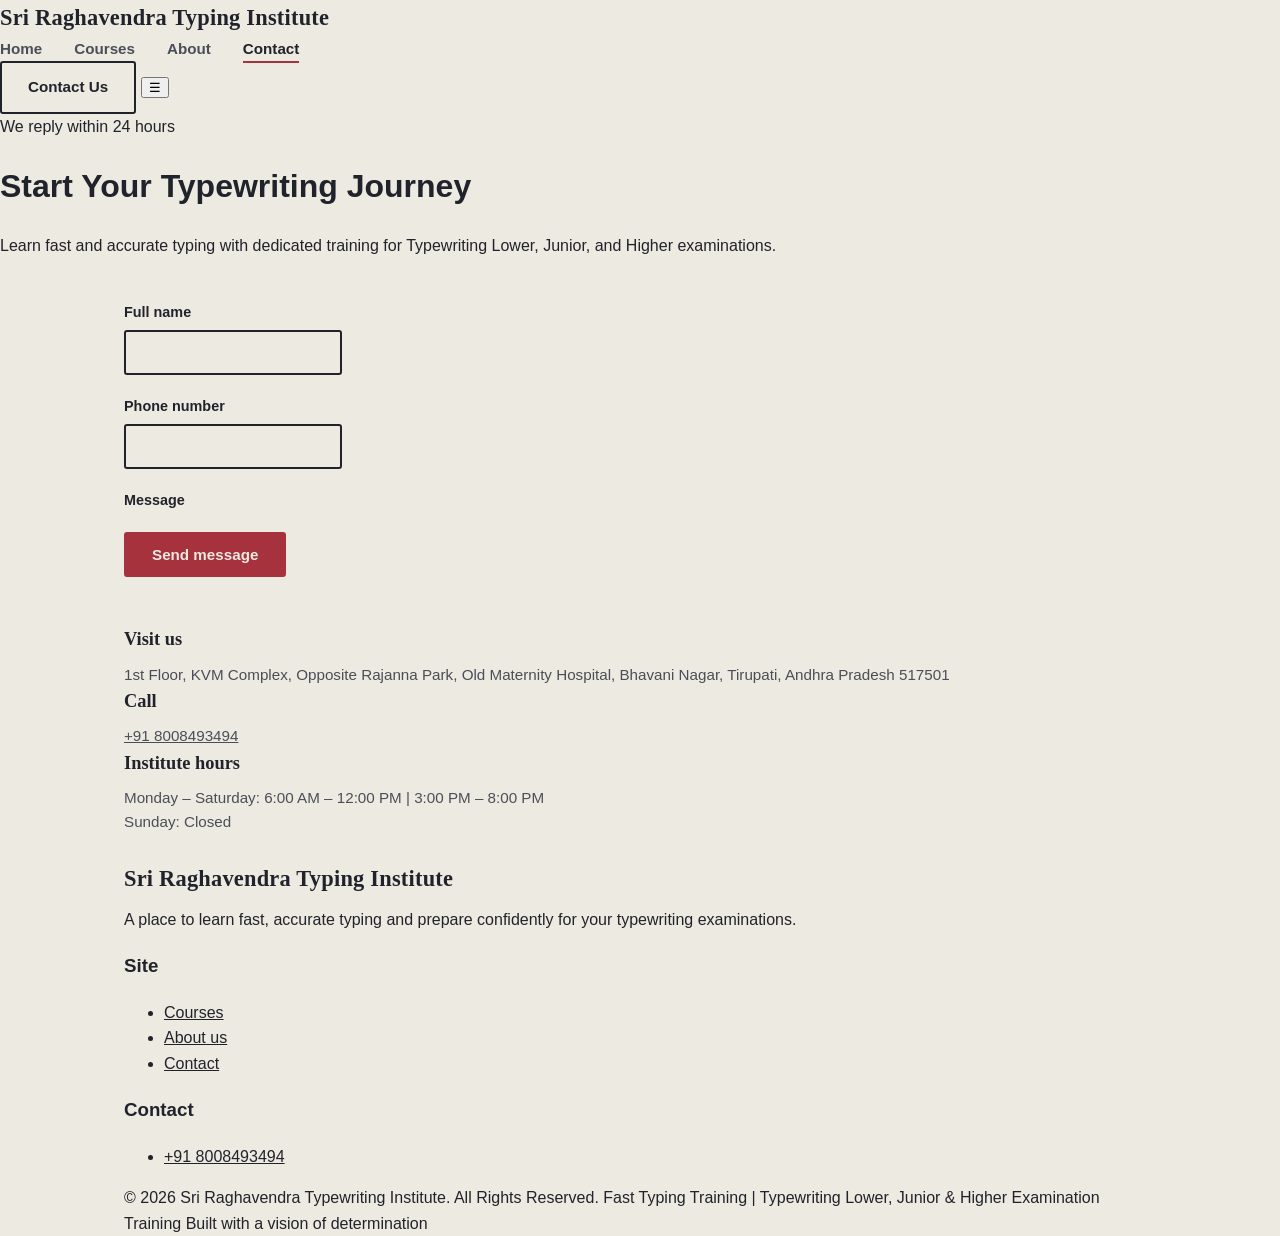
==== contact.html @ c39e955c "Initial Sri Raghavendra website" ====
<!DOCTYPE html>
<html lang="en">
<head>
<meta charset="UTF-8">
<meta name="viewport" content="width=device-width, initial-scale=1.0">
<title>Contact — Sri Raghavendra Typing Institute</title>
<link rel="stylesheet" href="style.css">
</head>
<body>
<header class="site">
  <nav class="nav">
    <a href="index.html" class="logo">Sri Raghavendra Typing Institute</a>
    <ul class="nav-links">
      <li><a href="index.html">Home</a></li>
      <li><a href="courses.html">Courses</a></li>
      <li><a href="about.html">About</a></li>
      <li><a href="contact.html" aria-current="page">Contact</a></li>
    </ul>
    <div class="nav-cta">
      <a href="contact.html" class="btn btn-ghost">Contact Us</a>
      <button class="nav-toggle" aria-label="Toggle menu" aria-expanded="false">☰</button>
    </div>
  </nav>
</header>
<div class="page-header">
    <span class="eyebrow-badge">We reply within 24 hours</span>
    <h1>Start Your Typewriting Journey</h1
    <p class="lede">Learn fast and accurate typing with dedicated training for Typewriting Lower, Junior, and Higher examinations.</p>
  </div>
</div>
<section class="block">
  <div class="wrap contact-grid">
    <div>
      <form id="contactForm" novalidate>
        <div class="field">
          <label for="name">Full name</label>
          <input type="text" id="name" name="name" required>
        </div>
        <div class="field">
          <label for="phone">Phone number</label>
          <input type="tel" id="phone" name="phone">
        </div>
        <div class="field">
        </div>
        <div class="field">
          <label for="message">Message</label>
        </div>
        <button type="submit" class="btn btn-primary">Send message</button>
        <div class="form-msg" id="formMsg"></div>
      </form>
    </div>
    <div>
      <div class="info-block">
        <h3>Visit us</h3>
        <p>1st Floor, KVM Complex, Opposite Rajanna Park, Old Maternity Hospital, Bhavani Nagar, Tirupati, Andhra Pradesh 517501<br></p>
      </div>
      <div class="info-block">
        <h3>Call</h3>
        <p>
          <a href="tel:+918008493494">+91 8008493494</a><br>
        </p>
      </div>
      <div class="info-block">
        <h3>Institute hours</h3>
        <p>Monday – Saturday: 6:00 AM – 12:00 PM | 3:00 PM – 8:00 PM<br>Sunday: Closed</p>
      </div>
    </div>

  </div>
</section>
<footer class="site">
  <div class="wrap">
    <div class="footer-grid">
      <div>
        <a href="index.html" class="logo">Sri Raghavendra Typing Institute</a>
        <p style="margin-top:10px;">A place to learn fast, accurate typing and prepare confidently for your typewriting examinations.</p>
      </div>
      <div>
        <h3>Site</h3>
        <ul>
          <li><a href="courses.html">Courses</a></li>
          <li><a href="about.html">About us</a></li>
          <li><a href="contact.html">Contact</a></li>
        </ul>
      </div>
      <div>
        <h3>Contact</h3>
        <ul>
          <li><a href="tel:+910000000000">+91 8008493494</a></li>
        </ul>
      </div>
    </div>
    <div class="footer-bottom">
      <span>© 2026 Sri Raghavendra Typewriting Institute. All Rights Reserved.
Fast Typing Training | Typewriting Lower, Junior & Higher Examination Training</span>
      <span>Built with a vision of determination</span></span>
    </div>
  </div>
</footer>
<script src="script.js"></script>
</body>
</html>
---- style.css ----
/* ============================================
   TypeForge Institute — shared stylesheet
   ============================================ */

:root {
  --paper: #EDEAE1;
  --paper-dark: #E1DDCF;
  --ink: #20232B;
  --ink-soft: #4A4E58;
  --ribbon: #A6323E;
  --ribbon-dark: #832531;
  --brass: #B08D57;
  --correct: #3F6B4F;
  --wrong: #A6323E;
  --line: #CFC9B8;

  --font-head: 'Roboto Slab', serif;
  --font-body: 'Inter', sans-serif;
  --font-mono: 'IBM Plex Mono', monospace;
}

* { box-sizing: border-box; }

html { scroll-behavior: smooth; }

body {
  margin: 0;
  background: var(--paper);
  color: var(--ink);
  font-family: var(--font-body);
  line-height: 1.6;
}

a { color: inherit; }

img { max-width: 100%; }

.wrap {
  max-width: 1080px;
  margin: 0 auto;
  padding: 0 24px;
}

/* ---------- Header / Nav ---------- */

.site-header {
  border-bottom: 3px solid var(--ink);
  background: var(--paper);
  position: sticky;
  top: 0;
  z-index: 10;
}

.site-header .wrap {
  display: flex;
  align-items: center;
  justify-content: space-between;
  padding-top: 18px;
  padding-bottom: 18px;
}

.logo {
  font-family: var(--font-head);
  font-weight: 700;
  font-size: 1.4rem;
  text-decoration: none;
  color: var(--ink);
  letter-spacing: 0.01em;
}

.logo span { color: var(--ribbon); }

.nav-links {
  display: flex;
  gap: 32px;
  list-style: none;
  margin: 0;
  padding: 0;
}

.nav-links a {
  text-decoration: none;
  font-weight: 600;
  font-size: 0.95rem;
  color: var(--ink-soft);
  padding-bottom: 4px;
  border-bottom: 2px solid transparent;
}

.nav-links a:hover,
.nav-links a[aria-current="page"] {
  color: var(--ink);
  border-bottom-color: var(--ribbon);
}

/* ---------- Buttons ---------- */

.btn {
  display: inline-block;
  font-family: var(--font-body);
  font-weight: 700;
  font-size: 0.95rem;
  padding: 12px 26px;
  text-decoration: none;
  border: 2px solid var(--ink);
  border-radius: 3px;
  cursor: pointer;
  transition: transform 0.12s ease;
}

.btn-primary {
  background: var(--ribbon);
  border-color: var(--ribbon);
  color: var(--paper);
}

.btn-primary:hover { background: var(--ribbon-dark); border-color: var(--ribbon-dark); }

.btn-ghost {
  background: transparent;
  color: var(--ink);
}

.btn-ghost:hover { background: var(--ink); color: var(--paper); }

.btn:active { transform: translateY(1px); }

/* ---------- Hero ---------- */

.hero {
  padding: 64px 0 48px;
  border-bottom: 3px solid var(--ink);
}

.hero .wrap {
  display: flex;
  gap: 56px;
  align-items: flex-start;
  flex-wrap: wrap;
}

.hero-copy { flex: 1 1 340px; }

.hero-eyebrow {
  font-family: var(--font-mono);
  font-size: 0.85rem;
  color: var(--brass);
  margin: 0 0 10px;
}

.hero h1 {
  font-family: var(--font-head);
  font-size: 2.6rem;
  line-height: 1.15;
  margin: 0 0 18px;
  max-width: 12ch;
}

.hero p.lead {
  max-width: 46ch;
  color: var(--ink-soft);
  font-size: 1.08rem;
  margin-bottom: 28px;
}

.hero-actions { display: flex; gap: 16px; flex-wrap: wrap; }

/* ---------- Typing test widget ---------- */

.type-test {
  flex: 1 1 420px;
  background: var(--paper-dark);
  border: 2px solid var(--ink);
  border-radius: 4px;
  padding: 24px;
}

.type-test-stats {
  display: flex;
  gap: 28px;
  font-family: var(--font-mono);
  margin-bottom: 16px;
  border-bottom: 1px dashed var(--line);
  padding-bottom: 16px;
}

.stat-value { font-size: 1.6rem; font-weight: 600; display: block; }
.stat-label { font-size: 0.72rem; color: var(--ink-soft); text-transform: lowercase; }

#type-passage {
  font-family: var(--font-mono);
  font-size: 1.05rem;
  line-height: 1.9;
  letter-spacing: 0.01em;
  min-height: 96px;
  user-select: none;
}

#type-passage .pending { color: var(--ink-soft); }
#type-passage .correct { color: var(--correct); }
#type-passage .wrong { color: var(--wrong); text-decoration: underline; }
#type-passage .current { background: var(--brass); color: var(--ink); border-radius: 2px; }

#type-input {
  width: 100%;
  margin-top: 14px;
  padding: 12px;
  font-family: var(--font-mono);
  font-size: 1rem;
  border: 2px solid var(--ink);
  border-radius: 3px;
  background: var(--paper);
  color: var(--ink);
  resize: none;
}

#type-input:focus { outline: 3px solid var(--brass); outline-offset: 1px; }

.type-test-footer {
  display: flex;
  justify-content: space-between;
  align-items: center;
  margin-top: 12px;
  font-size: 0.85rem;
  color: var(--ink-soft);
}

.type-test-footer button {
  background: none;
  border: none;
  font-family: var(--font-mono);
  color: var(--ribbon);
  cursor: pointer;
  font-size: 0.85rem;
  text-decoration: underline;
  padding: 0;
}

/* ---------- Section basics ---------- */

section { padding: 56px 0; }

.section-head { max-width: 60ch; margin-bottom: 36px; }

.section-head h2 {
  font-family: var(--font-head);
  font-size: 1.9rem;
  margin: 0 0 10px;
}

.section-head p { color: var(--ink-soft); margin: 0; }

/* ---------- Feature / index-card blocks ---------- */

.block-grid {
  display: grid;
  grid-template-columns: repeat(auto-fit, minmax(260px, 1fr));
  gap: 0;
  border: none;
}

.block {
  border: none;
  padding: 26px 24px;
  background: var(--paper);
}

.block-num {
  font-family: var(--font-mono);
  color: var(--brass);
  font-size: 0.85rem;
  display: block;
  margin-bottom: 10px;
}

.block h3 {
  font-family: var(--font-head);
  font-size: 1.15rem;
  margin: 0 0 8px;
}

.block p { margin: 0; color: var(--ink-soft); font-size: 0.95rem; }

/* ---------- Stats strip ---------- */

.stats-strip {
  background: var(--ink);
  color: var(--paper);
}

.stats-strip .wrap {
  display: flex;
  flex-wrap: wrap;
  gap: 40px;
  padding: 40px 24px;
}

.stats-strip .stat { flex: 1 1 160px; }

.stats-strip .stat-value {
  font-family: var(--font-mono);
  font-size: 2.2rem;
  color: var(--brass);
}

.stats-strip .stat-label {
  font-size: 0.85rem;
  color: #C9C6BC;
  text-transform: none;
}

/* ---------- CTA banner ---------- */

.cta-banner {
  border-top: 3px solid var(--ink);
  border-bottom: 3px solid var(--ink);
  background: var(--ribbon);
  color: var(--paper);
  text-align: left;
}

.cta-banner .wrap {
  display: flex;
  justify-content: space-between;
  align-items: center;
  flex-wrap: wrap;
  gap: 20px;
  padding: 40px 24px;
}

.cta-banner h2 {
  font-family: var(--font-head);
  margin: 0;
  font-size: 1.6rem;
  max-width: 20ch;
}

.cta-banner .btn-primary {
  background: var(--paper);
  border-color: var(--paper);
  color: var(--ribbon);
}

.cta-banner .btn-primary:hover { background: var(--paper-dark); }

/* ---------- Course list ---------- */

.course-list { display: flex; flex-direction: column; gap: 0; }

.course-row {
  display: flex;
  gap: 24px;
  align-items: baseline;
  padding: 24px 0;
  border-bottom: 1px solid var(--line);
  flex-wrap: wrap;
}

.course-row:first-child { border-top: 1px solid var(--line); }

.course-code {
  font-family: var(--font-mono);
  color: var(--brass);
  font-size: 0.9rem;
  width: 74px;
  flex-shrink: 0;
}

.course-info { flex: 1 1 320px; }

.course-info h3 { font-family: var(--font-head); margin: 0 0 6px; font-size: 1.2rem; }
.course-info p { margin: 0; color: var(--ink-soft); font-size: 0.95rem; }

.course-meta {
  font-family: var(--font-mono);
  font-size: 0.85rem;
  color: var(--ink-soft);
  text-align: right;
  flex-shrink: 0;
}

.course-meta strong { display: block; color: var(--ink); font-size: 1rem; }

/* ---------- Timeline (About) ---------- */

.timeline { border-left: 2px solid var(--ink); margin-left: 6px; }

.timeline-item { position: relative; padding: 4px 0 32px 28px; }

.timeline-item::before {
  content: '';
  position: absolute;
  left: -7px;
  top: 6px;
  width: 12px;
  height: 12px;
  background: var(--ribbon);
  border-radius: 50%;
  border: 2px solid var(--paper);
}

.timeline-year {
  font-family: var(--font-mono);
  color: var(--brass);
  font-size: 0.85rem;
}

.timeline-item h3 { font-family: var(--font-head); margin: 4px 0 6px; font-size: 1.1rem; }
.timeline-item p { margin: 0; color: var(--ink-soft); font-size: 0.95rem; max-width: 55ch; }

/* ---------- People (About) ---------- */

.people-grid {
  display: grid;
  grid-template-columns: repeat(auto-fit, minmax(220px, 1fr));
  gap: 28px;
}

.person {
  border: 2px solid var(--ink);
  padding: 20px;
  background: var(--paper);
}

.person-avatar {
  width: 56px;
  height: 56px;
  border-radius: 50%;
  background: var(--brass);
  color: var(--ink);
  font-family: var(--font-head);
  font-weight: 700;
  font-size: 1.2rem;
  display: flex;
  align-items: center;
  justify-content: center;
  margin-bottom: 14px;
}

.person h3 { font-family: var(--font-head); margin: 0 0 4px; font-size: 1.05rem; }
.person .role { font-family: var(--font-mono); font-size: 0.78rem; color: var(--brass); margin-bottom: 10px; }
.person p.bio { margin: 0; font-size: 0.92rem; color: var(--ink-soft); }

/* ---------- Contact ---------- */

.contact-grid {
  display: flex;
  gap: 48px;
  flex-wrap: wrap;
}

.contact-ticket {
  flex: 1 1 280px;
  background: var(--paper-dark);
  border: 2px dashed var(--ink);
  padding: 28px;
  font-family: var(--font-mono);
  font-size: 0.92rem;
}

.contact-ticket h3 {
  font-family: var(--font-head);
  font-size: 1.05rem;
  margin-top: 0;
}

.contact-ticket dl { margin: 18px 0 0; }
.contact-ticket dt { color: var(--brass); margin-top: 14px; }
.contact-ticket dd { margin: 2px 0 0; color: var(--ink); }

.contact-form { flex: 2 1 380px; }

.field { margin-bottom: 20px; }

.field label {
  display: block;
  font-weight: 700;
  font-size: 0.9rem;
  margin-bottom: 6px;
}

.field input,
.field textarea {
  width: 100%;
  padding: 12px;
  border: 2px solid var(--ink);
  border-radius: 3px;
  background: var(--paper);
  color: var(--ink);
  font-family: var(--font-body);
  font-size: 0.95rem;
}

.field textarea { resize: vertical; min-height: 120px; }

.form-note {
  font-size: 0.85rem;
  color: var(--ink-soft);
  margin-top: 4px;
  min-height: 1.2em;
}

.form-note.success { color: var(--correct); font-weight: 600; }

/* ---------- Footer ---------- */

.site-footer {
  border-top: 3px solid var(--ink);
  padding: 32px 0;
  font-size: 0.88rem;
  color: var(--ink-soft);
}

.site-footer .wrap {
  display: flex;
  justify-content: space-between;
  flex-wrap: wrap;
  gap: 12px;
}

/* ---------- Responsive ---------- */

@media (max-width: 640px) {
  .hero h1 { font-size: 2rem; max-width: none; }
  .nav-links { gap: 18px; }
  .site-header .wrap { flex-wrap: wrap; gap: 12px; }
  .course-meta { text-align: left; }
}

/* ---------- Accessibility ---------- */

a:focus-visible,
button:focus-visible,
input:focus-visible,
textarea:focus-visible {
  outline: 3px solid var(--brass);
  outline-offset: 2px;
}

@media (prefers-reduced-motion: reduce) {
  html { scroll-behavior: auto; }
  .btn { transition: none; }
}
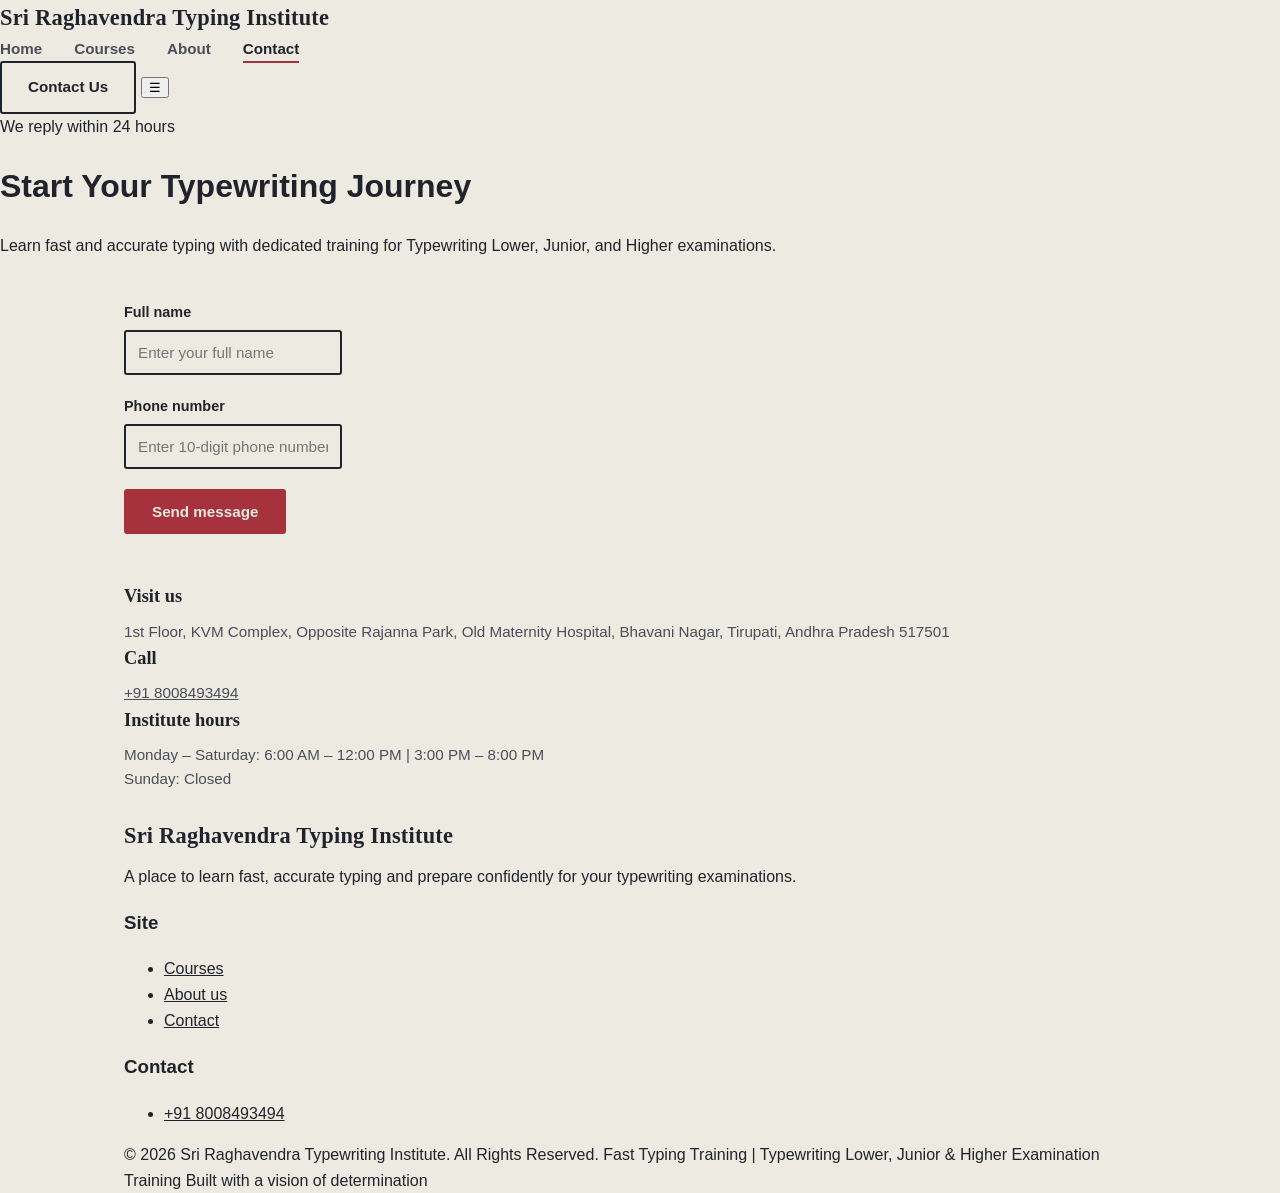
==== commit 5421ac69: "Update contact form" ====
--- a/contact.html
+++ b/contact.html
@@ -6,97 +6,222 @@
 <title>Contact — Sri Raghavendra Typing Institute</title>
 <link rel="stylesheet" href="style.css">
 </head>
+
 <body>
+
 <header class="site">
   <nav class="nav">
     <a href="index.html" class="logo">Sri Raghavendra Typing Institute</a>
+
     <ul class="nav-links">
       <li><a href="index.html">Home</a></li>
       <li><a href="courses.html">Courses</a></li>
       <li><a href="about.html">About</a></li>
       <li><a href="contact.html" aria-current="page">Contact</a></li>
     </ul>
+
     <div class="nav-cta">
       <a href="contact.html" class="btn btn-ghost">Contact Us</a>
       <button class="nav-toggle" aria-label="Toggle menu" aria-expanded="false">☰</button>
     </div>
   </nav>
 </header>
+
+
 <div class="page-header">
-    <span class="eyebrow-badge">We reply within 24 hours</span>
-    <h1>Start Your Typewriting Journey</h1
-    <p class="lede">Learn fast and accurate typing with dedicated training for Typewriting Lower, Junior, and Higher examinations.</p>
-  </div>
+  <span class="eyebrow-badge">We reply within 24 hours</span>
+
+  <h1>Start Your Typewriting Journey</h1>
+
+  <p class="lede">
+    Learn fast and accurate typing with dedicated training for Typewriting Lower, Junior, and Higher examinations.
+  </p>
 </div>
+
+
 <section class="block">
+
   <div class="wrap contact-grid">
+
     <div>
-      <form id="contactForm" novalidate>
+
+      <form id="contactForm">
+
         <div class="field">
           <label for="name">Full name</label>
-          <input type="text" id="name" name="name" required>
+
+          <input
+            type="text"
+            id="name"
+            name="name"
+            required
+            placeholder="Enter your full name"
+          >
         </div>
+
+
         <div class="field">
           <label for="phone">Phone number</label>
-          <input type="tel" id="phone" name="phone">
+
+          <input
+            type="tel"
+            id="phone"
+            name="phone"
+            required
+            pattern="[0-9]{10}"
+            maxlength="10"
+            placeholder="Enter 10-digit phone number"
+          >
         </div>
-        <div class="field">
-        </div>
-        <div class="field">
-          <label for="message">Message</label>
-        </div>
-        <button type="submit" class="btn btn-primary">Send message</button>
+
+
+        <button type="submit" class="btn btn-primary">
+          Send message
+        </button>
+
         <div class="form-msg" id="formMsg"></div>
+
       </form>
-    </div>
+
+    </div>
+
+
     <div>
+
       <div class="info-block">
         <h3>Visit us</h3>
-        <p>1st Floor, KVM Complex, Opposite Rajanna Park, Old Maternity Hospital, Bhavani Nagar, Tirupati, Andhra Pradesh 517501<br></p>
-      </div>
+
+        <p>
+          1st Floor, KVM Complex, Opposite Rajanna Park,
+          Old Maternity Hospital, Bhavani Nagar, Tirupati,
+          Andhra Pradesh 517501
+        </p>
+      </div>
+
+
       <div class="info-block">
         <h3>Call</h3>
+
         <p>
-          <a href="tel:+918008493494">+91 8008493494</a><br>
-        </p>
-      </div>
+          <a href="tel:+918008493494">+91 8008493494</a>
+        </p>
+      </div>
+
+
       <div class="info-block">
         <h3>Institute hours</h3>
-        <p>Monday – Saturday: 6:00 AM – 12:00 PM | 3:00 PM – 8:00 PM<br>Sunday: Closed</p>
-      </div>
+
+        <p>
+          Monday – Saturday: 6:00 AM – 12:00 PM | 3:00 PM – 8:00 PM<br>
+          Sunday: Closed
+        </p>
+      </div>
+
     </div>
 
   </div>
+
 </section>
+
+
 <footer class="site">
+
   <div class="wrap">
+
     <div class="footer-grid">
+
       <div>
-        <a href="index.html" class="logo">Sri Raghavendra Typing Institute</a>
-        <p style="margin-top:10px;">A place to learn fast, accurate typing and prepare confidently for your typewriting examinations.</p>
-      </div>
+        <a href="index.html" class="logo">
+          Sri Raghavendra Typing Institute
+        </a>
+
+        <p style="margin-top:10px;">
+          A place to learn fast, accurate typing and prepare confidently
+          for your typewriting examinations.
+        </p>
+      </div>
+
+
       <div>
         <h3>Site</h3>
+
         <ul>
           <li><a href="courses.html">Courses</a></li>
           <li><a href="about.html">About us</a></li>
           <li><a href="contact.html">Contact</a></li>
         </ul>
       </div>
+
+
       <div>
         <h3>Contact</h3>
+
         <ul>
-          <li><a href="tel:+910000000000">+91 8008493494</a></li>
+          <li>
+            <a href="tel:+918008493494">+91 8008493494</a>
+          </li>
         </ul>
       </div>
-    </div>
+
+    </div>
+
+
     <div class="footer-bottom">
-      <span>© 2026 Sri Raghavendra Typewriting Institute. All Rights Reserved.
-Fast Typing Training | Typewriting Lower, Junior & Higher Examination Training</span>
-      <span>Built with a vision of determination</span></span>
-    </div>
+
+      <span>
+        © 2026 Sri Raghavendra Typewriting Institute. All Rights Reserved.
+        Fast Typing Training | Typewriting Lower, Junior & Higher Examination Training
+      </span>
+
+      <span>
+        Built with a vision of determination
+      </span>
+
+    </div>
+
   </div>
+
 </footer>
+
+
 <script src="script.js"></script>
+
+
+<script>
+document.getElementById("contactForm").addEventListener("submit", function(event) {
+
+  event.preventDefault();
+
+  const name = document.getElementById("name").value.trim();
+  const phone = document.getElementById("phone").value.trim();
+
+  if (!name || !phone) {
+    alert("Please enter your name and phone number.");
+    return;
+  }
+
+  if (!/^[0-9]{10}$/.test(phone)) {
+    alert("Please enter a valid 10-digit phone number.");
+    return;
+  }
+
+  const sirNumber = "918008493494";
+
+  const message =
+    "New enquiry from Sri Raghavendra Typewriting & Computer Institute\n\n" +
+    "Name: " + name + "\n" +
+    "Phone: " + phone;
+
+  const whatsappURL =
+    "https://wa.me/" +
+    sirNumber +
+    "?text=" +
+    encodeURIComponent(message);
+
+  window.open(whatsappURL, "_blank");
+
+});
+</script>
+
 </body>
-</html>
+</html>
